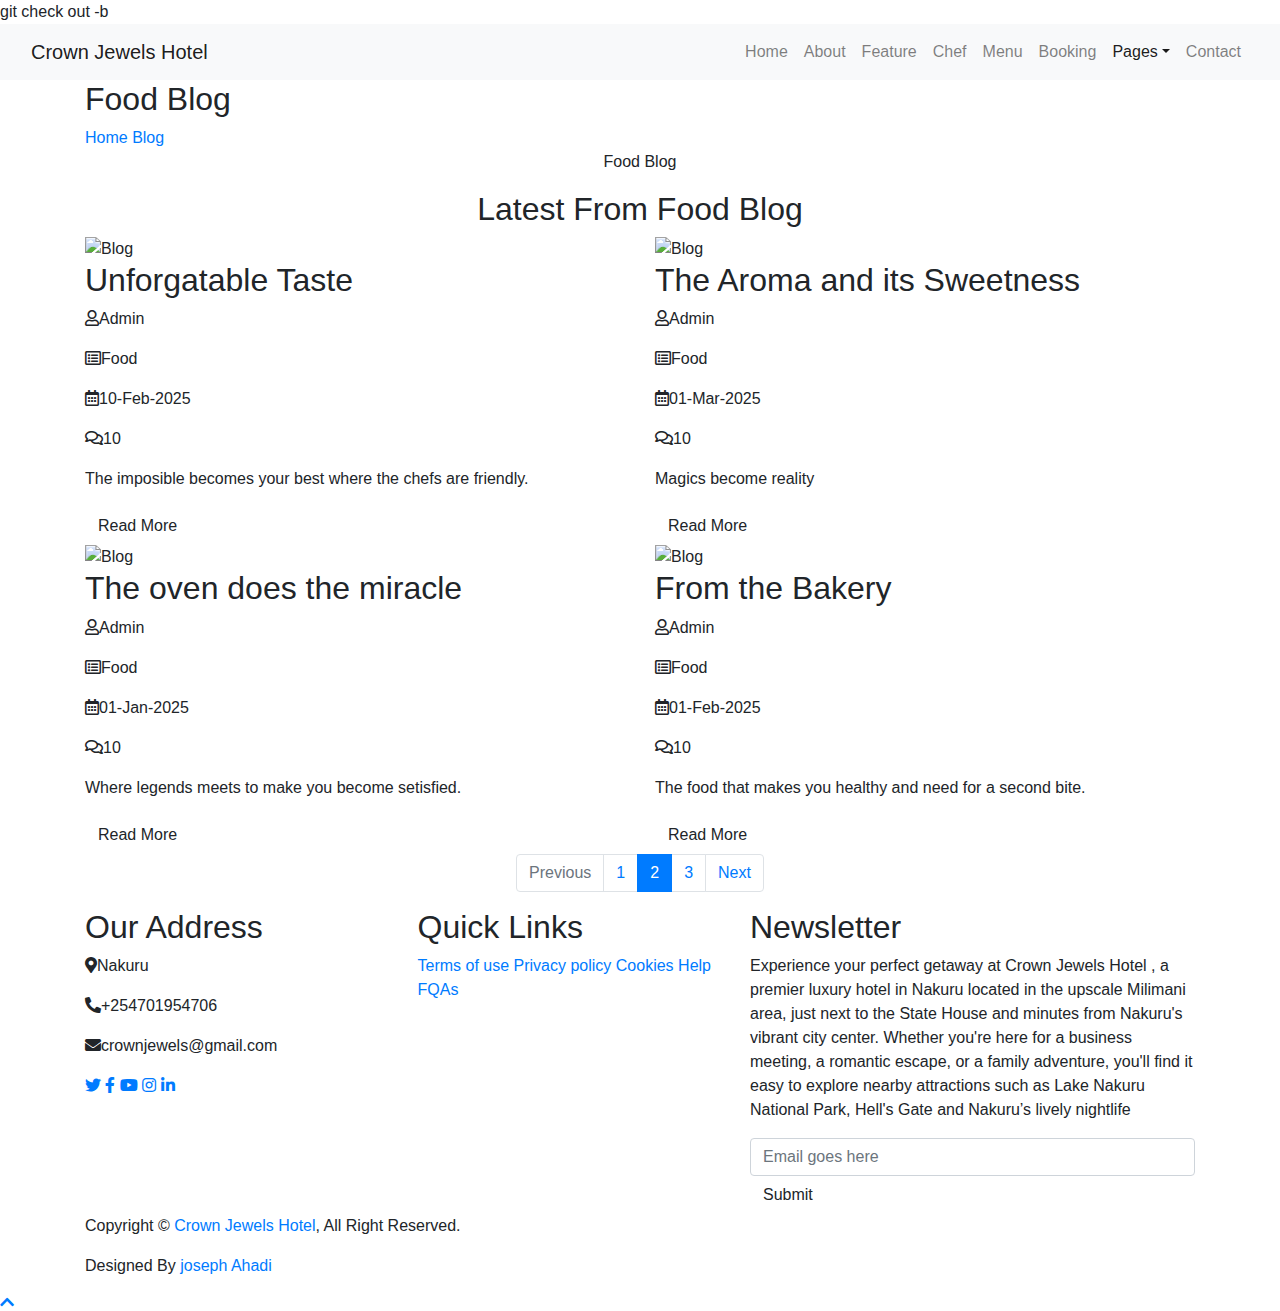
==== blog.html @ e392ddd5 "new" ====
git check out -b<!DOCTYPE html>
<html lang="en">
    <head>
        <meta charset="utf-8">
        <title>Crown Jewels Hotel- Food Website Template</title>
        <meta content="width=device-width, initial-scale=1.0" name="viewport">
        <meta content="Free Website Template" name="keywords">
        <meta content="Free Website Template" name="description">

        <!-- Favicon -->
<!--        <link href="img/favicon.ico" rel="icon">-->
<link rel="shortcut icon" href="img/logo%20crown.jpeg" type="image/x-icon">
        <!-- Google Font -->
        <link href="https://fonts.googleapis.com/css?family=Open+Sans:300,400|Nunito:600,700" rel="stylesheet"> 
        
        <!-- CSS Libraries -->
        <link href="https://stackpath.bootstrapcdn.com/bootstrap/4.4.1/css/bootstrap.min.css" rel="stylesheet">
        <link href="https://cdnjs.cloudflare.com/ajax/libs/font-awesome/5.10.0/css/all.min.css" rel="stylesheet">
        <link href="lib/animate/animate.min.css" rel="stylesheet">
        <link href="lib/owlcarousel/assets/owl.carousel.min.css" rel="stylesheet">
        <link href="lib/flaticon/font/flaticon.css" rel="stylesheet">
        <link href="lib/tempusdominus/css/tempusdominus-bootstrap-4.min.css" rel="stylesheet" />

        <!-- Template Stylesheet -->
        <link href="css/style.css" rel="stylesheet">
    </head>

    <body>
        <!-- Nav Bar Start -->
        <div class="navbar navbar-expand-lg bg-light navbar-light">
            <div class="container-fluid">
                <a href="index.html" class="navbar-brand"<span> Crown Jewels Hotel</span></a>
                <button type="button" class="navbar-toggler" data-toggle="collapse" data-target="#navbarCollapse">
                    <span class="navbar-toggler-icon"></span>
                </button>

                <div class="collapse navbar-collapse justify-content-between" id="navbarCollapse">
                    <div class="navbar-nav ml-auto">
                        <a href="index.html" class="nav-item nav-link">Home</a>
                        <a href="about.html" class="nav-item nav-link">About</a>
                        <a href="feature.html" class="nav-item nav-link">Feature</a>
                        <a href="team.html" class="nav-item nav-link">Chef</a>
                        <a href="menu.html" class="nav-item nav-link">Menu</a>
                        <a href="booking.html" class="nav-item nav-link">Booking</a>
                        <div class="nav-item dropdown">
                            <a href="#" class="nav-link dropdown-toggle active" data-toggle="dropdown">Pages</a>
                            <div class="dropdown-menu">
                                <a href="blog.html" class="dropdown-item">Blog Grid</a>
                                <a href="single.html" class="dropdown-item">Blog Detail</a>
                            </div>
                        </div>
                        <a href="contact.html" class="nav-item nav-link">Contact</a>
                    </div>
                </div>
            </div>
        </div>
        <!-- Nav Bar End -->
        
        
        <!-- Page Header Start -->
        <div class="page-header">
            <div class="container">
                <div class="row">
                    <div class="col-12">
                        <h2>Food Blog</h2>
                    </div>
                    <div class="col-12">
                        <a href="">Home</a>
                        <a href="">Blog</a>
                    </div>
                </div>
            </div>
        </div>
        <!-- Page Header End -->
        
        
        <!-- Blog Start -->
        <div class="blog">
            <div class="container">
                <div class="section-header text-center">
                    <p>Food Blog</p>
                    <h2>Latest From Food Blog</h2>
                </div>
                <div class="row">
                    <div class="col-md-6">
                        <div class="blog-item">
                            <div class="blog-img">
                                <img src="img/1.jpeg" alt="Blog">
                            </div>
                            <div class="blog-content">
                                <h2 class="blog-title">Unforgatable Taste</h2>
                                <div class="blog-meta">
                                    <p><i class="far fa-user"></i>Admin</p>
                                    <p><i class="far fa-list-alt"></i>Food</p>
                                    <p><i class="far fa-calendar-alt"></i>10-Feb-2025</p>
                                    <p><i class="far fa-comments"></i>10</p>
                                </div>
                                <div class="blog-text">
                                    <p>
                                        The imposible becomes your best where the chefs are friendly.
                                    </p>
                                    <a class="btn custom-btn" href="">Read More</a>
                                </div>
                            </div>
                        </div>
                    </div>
                    <div class="col-md-6">
                        <div class="blog-item">
                            <div class="blog-img">
                                <img src="img/2.jpg" alt="Blog">
                            </div>
                            <div class="blog-content">
                                <h2 class="blog-title">The Aroma and its Sweetness</h2>
                                <div class="blog-meta">
                                    <p><i class="far fa-user"></i>Admin</p>
                                    <p><i class="far fa-list-alt"></i>Food</p>
                                    <p><i class="far fa-calendar-alt"></i>01-Mar-2025</p>
                                    <p><i class="far fa-comments"></i>10</p>
                                </div>
                                <div class="blog-text">
                                    <p>
                                        Magics become reality
                                    </p>
                                    <a class="btn custom-btn" href="">Read More</a>
                                </div>
                            </div>
                        </div>
                    </div>
                    <div class="col-md-6">
                        <div class="blog-item">
                            <div class="blog-img">
                                <img src="img/4.jpeg" alt="Blog">
                            </div>
                            <div class="blog-content">
                                <h2 class="blog-title">The oven does the miracle</h2>
                                <div class="blog-meta">
                                    <p><i class="far fa-user"></i>Admin</p>
                                    <p><i class="far fa-list-alt"></i>Food</p>
                                    <p><i class="far fa-calendar-alt"></i>01-Jan-2025</p>
                                    <p><i class="far fa-comments"></i>10</p>
                                </div>
                                <div class="blog-text">
                                    <p>
                            Where legends meets to make you become setisfied.
                                                        </p>
                                    <a class="btn custom-btn" href="">Read More</a>
                                </div>
                            </div>
                        </div>
                    </div>
                    <div class="col-md-6">
                        <div class="blog-item">
                            <div class="blog-img">
                                <img src="img/3.jpeg" alt="Blog">
                            </div>
                            <div class="blog-content">
                                <h2 class="blog-title">From the Bakery</h2>
                                <div class="blog-meta">
                                    <p><i class="far fa-user"></i>Admin</p>
                                    <p><i class="far fa-list-alt"></i>Food</p>
                                    <p><i class="far fa-calendar-alt"></i>01-Feb-2025</p>
                                    <p><i class="far fa-comments"></i>10</p>
                                </div>
                                <div class="blog-text">
                                    <p>
                                        The food that makes you healthy and need for a second bite.
                                    </p>
                                    <a class="btn custom-btn" href="">Read More</a>
                                </div>
                            </div>
                        </div>
                    </div>
                </div>
                <div class="row">
                    <div class="col-12">
                        <ul class="pagination justify-content-center">
                            <li class="page-item disabled"><a class="page-link" href="#">Previous</a></li>
                            <li class="page-item"><a class="page-link" href="#">1</a></li>
                            <li class="page-item active"><a class="page-link" href="#">2</a></li>
                            <li class="page-item"><a class="page-link" href="#">3</a></li>
                            <li class="page-item"><a class="page-link" href="#">Next</a></li>
                        </ul> 
                    </div>
                </div>
            </div>
        </div>
        <!-- Blog End -->


        <!-- Footer Start -->
        <div class="footer">
            <div class="container">
                <div class="row">
                    <div class="col-lg-7">
                        <div class="row">
                            <div class="col-md-6">
                                <div class="footer-contact">
                                    <h2>Our Address</h2>
                                    <p><i class="fa fa-map-marker-alt"></i>Nakuru</p>
                                    <p><i class="fa fa-phone-alt"></i>+254701954706</p>
                                    <p><i class="fa fa-envelope"></i>crownjewels@gmail.com</p>
                                    <div class="footer-social">
                                        <a href=""><i class="fab fa-twitter"></i></a>
                                        <a href=""><i class="fab fa-facebook-f"></i></a>
                                        <a href=""><i class="fab fa-youtube"></i></a>
                                        <a href=""><i class="fab fa-instagram"></i></a>
                                        <a href=""><i class="fab fa-linkedin-in"></i></a>
                                    </div>
                                </div>
                            </div>
                            <div class="col-md-6">
                                <div class="footer-link">
                                    <h2>Quick Links</h2>
                                    <a href="">Terms of use</a>
                                    <a href="">Privacy policy</a>
                                    <a href="">Cookies</a>
                                    <a href="">Help</a>
                                    <a href="">FQAs</a>
                                </div>
                            </div>
                        </div>
                    </div>
                    <div class="col-lg-5">
                        <div class="footer-newsletter">
                            <h2>Newsletter</h2>
                            <p>
                                Experience your perfect getaway at Crown Jewels Hotel , a premier luxury hotel in Nakuru located in the upscale Milimani area, just next to the State House and minutes from Nakuru's vibrant city center. Whether you're here for a business meeting, a romantic escape, or a family adventure, you'll find it easy to explore nearby attractions such as Lake Nakuru National Park, Hell's Gate and Nakuru’s lively nightlife

                            </p>
                            <div class="form">
                                <input class="form-control" placeholder="Email goes here">
                                <button class="btn custom-btn">Submit</button>
                            </div>
                        </div>
                    </div>
                </div>
            </div>
            <div class="copyright">
                <div class="container">
                    <p>Copyright &copy; <a href="#">Crown Jewels Hotel</a>, All Right Reserved.</p>
                    <p>Designed By <a href="https://htmlcodex.com">joseph Ahadi</a></p>
                </div>
            </div>
        </div>
        <!-- Footer End -->

        <a href="#" class="back-to-top"><i class="fa fa-chevron-up"></i></a>

        <!-- JavaScript Libraries -->
        <script src="https://code.jquery.com/jquery-3.4.1.min.js"></script>
        <script src="https://stackpath.bootstrapcdn.com/bootstrap/4.4.1/js/bootstrap.bundle.min.js"></script>
        <script src="lib/easing/easing.min.js"></script>
        <script src="lib/owlcarousel/owl.carousel.min.js"></script>
        <script src="lib/tempusdominus/js/moment.min.js"></script>
        <script src="lib/tempusdominus/js/moment-timezone.min.js"></script>
        <script src="lib/tempusdominus/js/tempusdominus-bootstrap-4.min.js"></script>
        
        <!-- Contact Javascript File -->
        <script src="mail/jqBootstrapValidation.min.js"></script>
        <script src="mail/contact.js"></script>

        <!-- Template Javascript -->
        <script src="js/main.js"></script>
    </body>
</html>
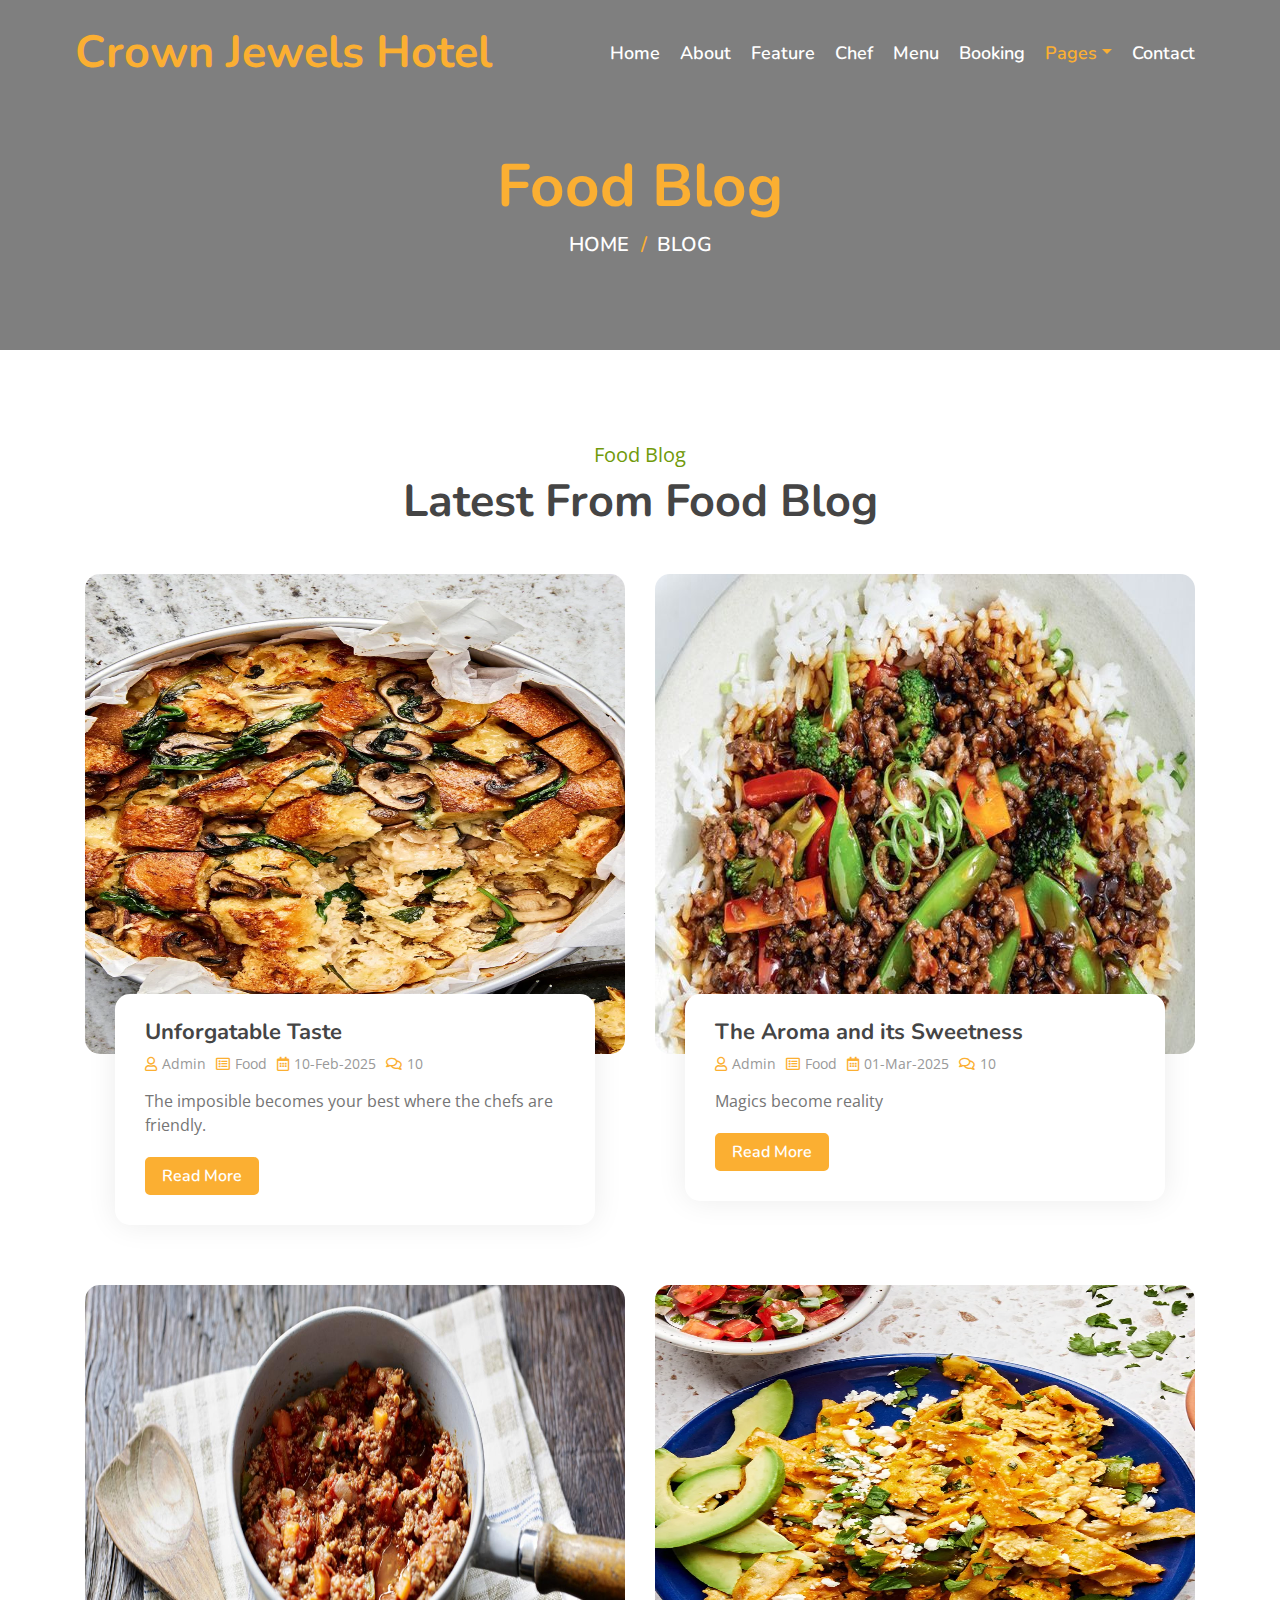
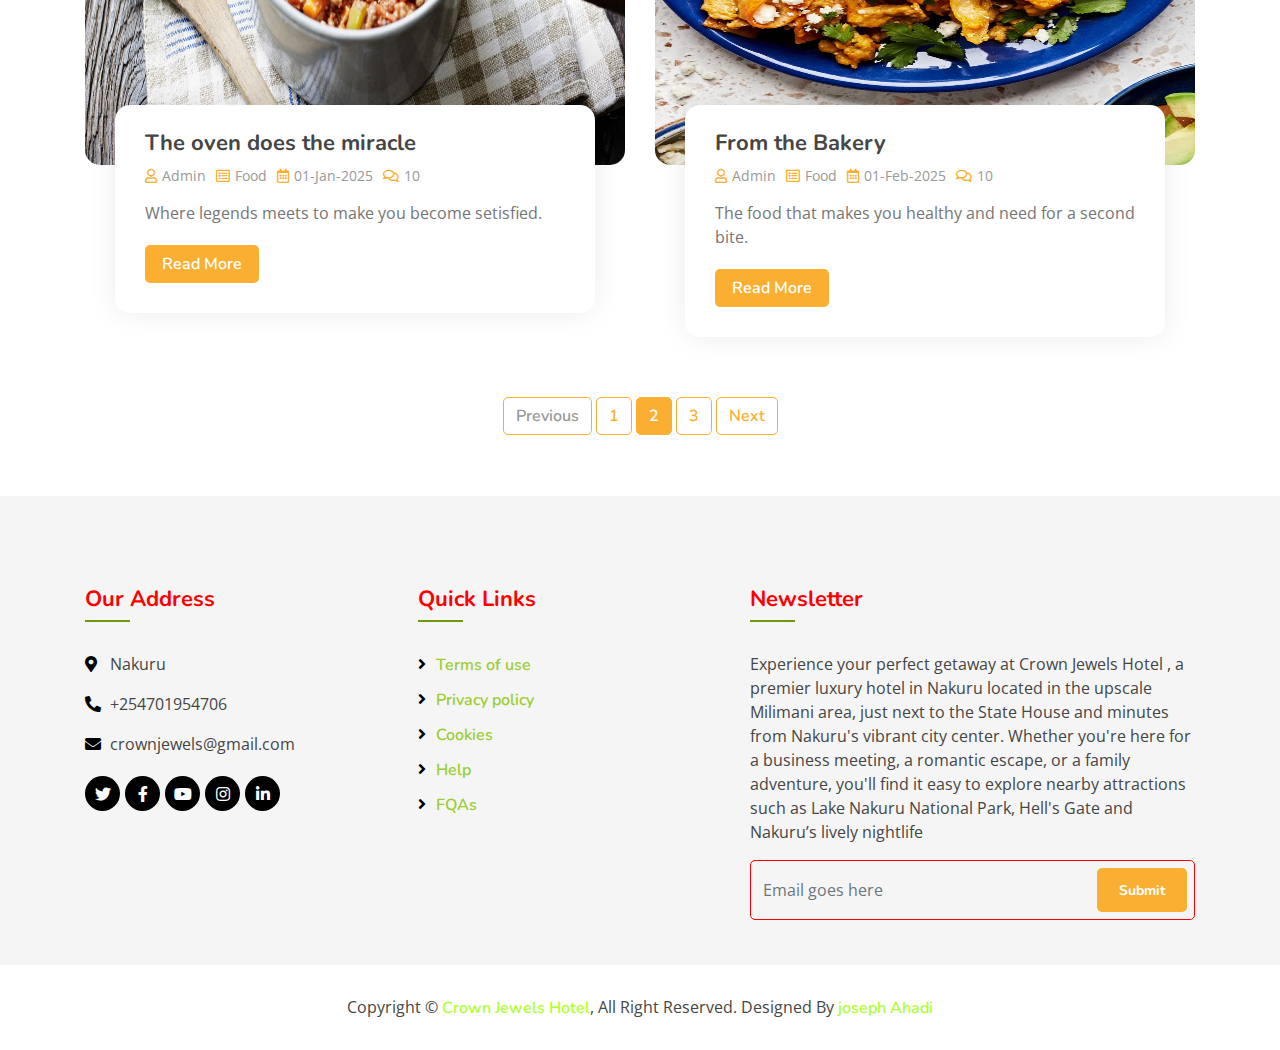
==== commit 4c900d26: "done" ====
--- a/blog.html
+++ b/blog.html
@@ -1,4 +1,4 @@
-git check out -b<!DOCTYPE html>
+<!DOCTYPE html>
 <html lang="en">
     <head>
         <meta charset="utf-8">
@@ -85,7 +85,7 @@
                     <div class="col-md-6">
                         <div class="blog-item">
                             <div class="blog-img">
-                                <img src="img/1.jpeg" alt="Blog">
+                                <img src="img/img_3.png" alt="Blog"width="720" height="480">
                             </div>
                             <div class="blog-content">
                                 <h2 class="blog-title">Unforgatable Taste</h2>
@@ -107,7 +107,7 @@
                     <div class="col-md-6">
                         <div class="blog-item">
                             <div class="blog-img">
-                                <img src="img/2.jpg" alt="Blog">
+                                <img src="img/img_21.png" alt="Blog" width="720"height="480">
                             </div>
                             <div class="blog-content">
                                 <h2 class="blog-title">The Aroma and its Sweetness</h2>
@@ -129,7 +129,7 @@
                     <div class="col-md-6">
                         <div class="blog-item">
                             <div class="blog-img">
-                                <img src="img/4.jpeg" alt="Blog">
+                                <img src="img/img_15.png" alt="Blog" width="720" height="480">
                             </div>
                             <div class="blog-content">
                                 <h2 class="blog-title">The oven does the miracle</h2>
@@ -151,7 +151,7 @@
                     <div class="col-md-6">
                         <div class="blog-item">
                             <div class="blog-img">
-                                <img src="img/3.jpeg" alt="Blog">
+                                <img src="img/img_6.png" alt="Blog"width="720"height="480">
                             </div>
                             <div class="blog-content">
                                 <h2 class="blog-title">From the Bakery</h2>
--- a/css/style.css
+++ b/css/style.css
@@ -0,0 +1,1965 @@
+/*******************************/
+/********* General CSS *********/
+/*******************************/
+body {
+    color: #757575;
+    background: #ffffff;
+    font-family: 'open sans', sans-serif;
+}
+
+h1,
+h2, 
+h3, 
+h4,
+h5, 
+h6 {
+    color: #454545;
+    font-family: 'Nunito', sans-serif;
+}
+
+a {
+    font-family: 'Nunito', sans-serif;
+    font-weight: 600;
+    color: #fbaf32;
+    transition: .3s;
+}
+
+a:hover,
+a:active,
+a:focus {
+    color: #719a0a;
+    outline: none;
+    text-decoration: none;
+}
+
+.btn.custom-btn {
+    padding: 12px 25px;
+    font-family: 'Nunito', sans-serif;
+    font-size: 16px;
+    font-weight: 600;
+    color: #ffffff;
+    background: #fbaf32;
+    border: 2px solid #fbaf32;
+    border-radius: 5px;
+    transition: .5s;
+}
+
+.btn.custom-btn:hover {
+    color: #fbaf32;
+    background: transparent;
+}
+
+.btn.custom-btn:focus,
+.form-control:focus,
+.custom-select:focus {
+    box-shadow: none;
+}
+
+.container-fluid {
+    max-width: 1366px;
+}
+
+.back-to-top {
+    position: fixed;
+    display: none;
+    background: #fbaf32;
+    width: 44px;
+    height: 44px;
+    text-align: center;
+    line-height: 1;
+    font-size: 22px;
+    right: 15px;
+    bottom: 15px;
+    border-radius: 5px;
+    transition: background 0.5s;
+    z-index: 9;
+}
+
+.back-to-top i {
+    color: #ffffff;
+    padding-top: 10px;
+}
+
+.back-to-top:hover {
+    background: #719a0a;
+}
+
+[class^="flaticon-"]:before, [class*=" flaticon-"]:before,
+[class^="flaticon-"]:after, [class*=" flaticon-"]:after {   
+    font-size: inherit;
+    margin-left: 0;
+}
+
+
+/**********************************/
+/*********** Nav Bar CSS **********/
+/**********************************/
+.navbar {
+    position: relative;
+    transition: .5s;
+    z-index: 999;
+}
+
+.navbar.nav-sticky {
+    position: fixed;
+    top: 0;
+    width: 100%;
+    box-shadow: 0 2px 5px rgba(0, 0, 0, .3);
+}
+
+.navbar .navbar-brand {
+    margin: 0;
+    color: #fbaf32;
+    font-size: 45px;
+    line-height: 0px;
+    font-weight: 700;
+    font-family: 'Nunito', sans-serif;
+    transition: .5s;
+    
+}
+
+.navbar .navbar-brand span {
+    color: #719a0a;
+}
+
+.navbar .navbar-brand:hover {
+    color: #fbaf32;
+}
+
+.navbar .navbar-brand:hover span {
+    color: #fbaf32;
+}
+
+.navbar .navbar-brand img {
+    max-width: 100%;
+    max-height: 40px;
+}
+
+.navbar .dropdown-menu {
+    margin-top: 0;
+    border: 0;
+    border-radius: 0;
+    background: #f8f9fa;
+}
+
+@media (min-width: 992px) {
+    .navbar {
+        position: absolute;
+        width: 100%;
+        padding: 30px 60px;
+        background: transparent !important;
+        z-index: 9;
+    }
+    
+    .navbar.nav-sticky {
+        padding: 10px 60px;
+        background: #ffffff !important;
+    }
+    
+    .navbar .navbar-brand {
+        color: #fbaf32;
+    }
+    
+    .navbar.nav-sticky .navbar-brand {
+        color: #fbaf32;
+    }
+
+    .navbar-light .navbar-nav .nav-link,
+    .navbar-light .navbar-nav .nav-link:focus {
+        padding: 10px 10px 8px 10px;
+        font-family: 'Nunito', sans-serif;
+        color: #ffffff;
+        font-size: 18px;
+        font-weight: 600;
+    }
+    
+    .navbar-light.nav-sticky .navbar-nav .nav-link,
+    .navbar-light.nav-sticky .navbar-nav .nav-link:focus {
+        color: #666666;
+    }
+
+    .navbar-light .navbar-nav .nav-link:hover,
+    .navbar-light .navbar-nav .nav-link.active {
+        color: #fbaf32;
+    }
+    
+    .navbar-light.nav-sticky .navbar-nav .nav-link:hover,
+    .navbar-light.nav-sticky .navbar-nav .nav-link.active {
+        color: #fbaf32;
+    }
+}
+
+@media (max-width: 991.98px) {   
+    .navbar {
+        padding: 15px;
+        background: #ffffff !important;
+    }
+    
+    .navbar .navbar-brand {
+        color: #fbaf32;
+    }
+    
+    .navbar .navbar-nav {
+        margin-top: 15px;
+    }
+    
+    .navbar a.nav-link {
+        padding: 5px;
+    }
+    
+    .navbar .dropdown-menu {
+        box-shadow: none;
+    }
+}
+
+
+/*******************************/
+/********** Hero CSS ***********/
+/*******************************/
+.carousel {
+    position: relative;
+    width: 100%;
+    height: 100vh;
+    min-height: 400px;
+    background: #ffffff;
+}
+
+.carousel .container-fluid {
+    padding: 0;
+}
+
+.carousel .carousel-item {
+    position: relative;
+    width: 100%;
+    height: 100vh;
+    display: flex;
+    align-items: center;
+    justify-content: center;
+    flex-direction: column;
+}
+
+.carousel .carousel-img {
+    position: relative;
+    width: 100%;
+    height: 100%;
+    text-align: right;
+    overflow: hidden;
+}
+
+.carousel .carousel-img::after {
+    position: absolute;
+    content: "";
+    top: 0;
+    right: 0;
+    bottom: 0;
+    left: 0;
+    background: rgba(0, 0, 0, 0.6);
+    z-index: 1;
+}
+
+.carousel .carousel-img img {
+    width: 100%;
+    height: 100%;
+    object-fit: cover;
+}
+
+.carousel .carousel-text {
+    position: absolute;
+    max-width: 700px;
+    height: calc(100vh - 35px);
+    display: flex;
+    align-items: center;
+    justify-content: center;
+    flex-direction: column;
+    z-index: 2;
+}
+
+.carousel .carousel-text h1 {
+    text-align: center;
+    color: #ffffff;
+    font-size: 60px;
+    font-weight: 700;
+    margin-bottom: 30px;
+}
+
+.carousel .carousel-text h1 span {
+    color: #fbaf32;
+}
+
+.carousel .carousel-text p {
+    color: #ffffff;
+    text-align: center;
+    font-size: 20px;
+    margin-bottom: 35px;
+}
+
+.carousel .carousel-btn .btn:last-child {
+    margin-left: 10px;
+    background: #719a0a;
+    border-color: #719a0a;
+}
+
+.carousel .carousel-btn .btn:last-child:hover {
+    color: #719a0a;
+    background: transparent;
+}
+
+.carousel .animated {
+    -webkit-animation-duration: 1s;
+    animation-duration: 1s;
+}
+
+@media (max-width: 991.98px) {
+    .carousel,
+    .carousel .carousel-item,
+    .carousel .carousel-text {
+        height: calc(100vh - 105px);
+    }
+    
+    .carousel .carousel-text h1 {
+        font-size: 35px;
+    }
+    
+    .carousel .carousel-text p {
+        font-size: 16px;
+    }
+    
+    .carousel .carousel-text .btn {
+        padding: 12px 30px;
+        font-size: 15px;
+        letter-spacing: 0;
+    }
+}
+
+@media (max-width: 767.98px) {
+    .carousel,
+    .carousel .carousel-item,
+    .carousel .carousel-text {
+        height: calc(100vh - 70px);
+    }
+    
+    .carousel .carousel-text h1 {
+        font-size: 30px;
+    }
+    
+    .carousel .carousel-text .btn {
+        padding: 10px 25px;
+        font-size: 15px;
+        letter-spacing: 0;
+    }
+}
+
+@media (max-width: 575.98px) {
+    .carousel .carousel-text h1 {
+        font-size: 25px;
+    }
+    
+    .carousel .carousel-text .btn {
+        padding: 8px 20px;
+        font-size: 14px;
+        letter-spacing: 0;
+    }
+}
+
+
+/*******************************/
+/******* Page Header CSS *******/
+/*******************************/
+.page-header {
+    position: relative;
+    margin-bottom: 45px;
+    padding: 150px 0 90px 0;
+    text-align: center;
+    background: linear-gradient(rgba(0, 0, 0, .5), rgba(0, 0, 0, .5)), url(../img/page-header.jpg);
+    background-position: center;
+    background-repeat: no-repeat;
+    background-size: cover;
+}
+
+.page-header h2 {
+    position: relative;
+    color: #fbaf32;
+    font-size: 60px;
+    font-weight: 700;
+}
+
+.page-header a {
+    position: relative;
+    padding: 0 12px;
+    font-size: 20px;
+    text-transform: uppercase;
+    color: #ffffff;
+}
+
+.page-header a:hover {
+    color: #ffffff;
+}
+
+.page-header a::after {
+    position: absolute;
+    content: "/";
+    width: 8px;
+    height: 8px;
+    top: -1px;
+    right: -7px;
+    text-align: center;
+    color: #fbaf32;
+}
+
+.page-header a:last-child::after {
+    display: none;
+}
+
+@media (max-width: 767.98px) {
+    .page-header h2 {
+        font-size: 35px;
+    }
+    
+    .page-header a {
+        font-size: 18px;
+    }
+}
+
+
+/*******************************/
+/******* Section Header ********/
+/*******************************/
+.section-header {
+    position: relative;
+    margin-bottom: 45px;
+}
+
+.section-header p {
+    color: #719a0a;
+    margin-bottom: 5px;
+    position: relative;
+    font-size: 20px;
+}
+
+.section-header h2 {
+    margin: 0;
+    position: relative;
+    font-size: 45px;
+    font-weight: 700;
+}
+
+@media (max-width: 991.98px) {
+    .section-header h2 {
+        font-size: 40px;
+        font-weight: 600;
+    }
+}
+
+@media (max-width: 767.98px) {
+    .section-header h2 {
+        font-size: 35px;
+        font-weight: 600;
+    }
+}
+
+@media (max-width: 575.98px) {
+    .section-header h2 {
+        font-size: 30px;
+        font-weight: 600;
+    }
+}
+
+
+/*******************************/
+/********* Booking CSS *********/
+/*******************************/
+.booking {
+    position: relative;
+    width: 100%;
+    margin-bottom: 45px;
+    background: rgba(0, 0, 0, .04);
+}
+
+.booking .booking-content {
+    padding: 45px 0 15px 0;
+}
+
+.booking .booking-content .section-header {
+    margin-bottom: 30px;
+}
+
+.booking .booking-form {
+    padding: 60px 30px;
+    background: #fbaf32;
+}
+
+.booking .booking-form .control-group {
+    margin-bottom: 15px;
+}
+
+.booking .booking-form .input-group-text {
+    position: absolute;
+    padding: 0;
+    border: none;
+    background: none;
+    top: 15px;
+    right: 15px;
+    color: #ffffff;
+    font-size: 14px;
+}
+
+.booking .booking-form .form-control {
+    height: 45px;
+    font-size: 14px;
+    color: #ffffff;
+    padding: 0 15px;
+    border-radius: 5px !important;
+    border: 1px solid #ffffff;
+    background: transparent;
+}
+
+.booking .booking-form select.form-control {
+    padding: 0 10px;
+}
+
+.booking .booking-form .form-control::placeholder {
+    color: #ffffff;
+    opacity: 1;
+}
+
+.booking .booking-form .form-control:-ms-input-placeholder,
+.booking .booking-form .form-control::-ms-input-placeholder {
+    color: #ffffff;
+}
+
+.booking .booking-form .input-group [data-toggle="datetimepicker"] {
+    cursor: default;
+}
+
+.booking .booking-form .btn.custom-btn {
+    width: 100%;
+    color: #fbaf32;
+    background: #ffffff;
+    border: 1px solid #ffffff;
+}
+
+.booking .booking-form .btn.custom-btn:hover {
+    color: #ffffff;
+    background: transparent;
+}
+
+
+/*******************************/
+/********** Menu CSS ***********/
+/*******************************/
+.food {
+    position: relative;
+    width: 100%;
+    padding: 90px 0 60px 0;
+    margin: 45px 0;
+    background: rgba(0, 0, 0, .04);
+}
+
+.food .food-item {
+    position: relative;
+    width: 100%;
+    margin-bottom: 30px;
+    padding: 50px 30px 30px;
+    text-align: center;
+    background: #ffffff;
+    border-radius: 15px;
+    box-shadow: 0 0 30px rgba(0, 0, 0, .08);
+    transition: .3s;
+}
+
+.food .food-item:hover {
+    box-shadow: none;
+}
+
+.food .food-item i {
+    position: relative;
+    display: inline-block;
+    color: #fbaf32;
+    font-size: 60px;
+    line-height: 60px;
+    margin-bottom: 20px;
+    transition: .3s;
+}
+
+.food .food-item:hover i {
+    color: #719a0a;
+}
+
+.food .food-item i::after {
+    position: absolute;
+    content: "";
+    width: calc(100% + 20px);
+    height: calc(100% + 20px);
+    top: -20px;
+    left: -15px;
+    border: 3px dotted #fbaf32;
+    border-right: transparent;
+    border-bottom: transparent;
+    border-radius: 100px;
+    transition: .3s;
+}
+
+.food .food-item:hover i::after {
+    border: 3px dotted #719a0a;
+    border-right: transparent;
+    border-bottom: transparent;
+}
+
+.food .food-item h2 {
+    font-size: 30px;
+    font-weight: 700;
+}
+
+.food .food-item a {
+    position: relative;
+    font-size: 16px;
+}
+
+.food .food-item a::after {
+    position: absolute;
+    content: "";
+    width: 50px;
+    height: 1px;
+    bottom: 0;
+    left: calc(50% - 25px);
+    background: #fbaf32;
+    transition: .3s;
+}
+
+.food .food-item a:hover::after {
+    width: 100%;
+    left: 0;
+    background: #719a0a;
+}
+
+
+
+/*******************************/
+/********** About CSS **********/
+/*******************************/
+.about {
+    position: relative;
+    width: 100%;
+    padding: 45px 0;
+}
+
+.about .section-header {
+    margin-bottom: 30px;
+    margin-left: 0;
+}
+
+.about .about-img {
+    position: relative;
+}
+
+.about .about-img img {
+    position: relative;
+    width: 100%;
+    border-radius: 15px;
+}
+
+.about .btn-play {
+    position: absolute;
+    z-index: 1;
+    top: 50%;
+    left: 50%;
+    transform: translateX(-50%) translateY(-50%);
+    box-sizing: content-box;
+    display: block;
+    width: 32px;
+    height: 44px;
+    border-radius: 50%;
+    border: none;
+    outline: none;
+    padding: 18px 20px 18px 28px;
+}
+
+.about .btn-play:before {
+    content: "";
+    position: absolute;
+    z-index: 0;
+    left: 50%;
+    top: 50%;
+    transform: translateX(-50%) translateY(-50%);
+    display: block;
+    width: 100px;
+    height: 100px;
+    background: #fbaf32;
+    border-radius: 50%;
+    animation: pulse-border 1500ms ease-out infinite;
+}
+
+.about .btn-play:after {
+    content: "";
+    position: absolute;
+    z-index: 1;
+    left: 50%;
+    top: 50%;
+    transform: translateX(-50%) translateY(-50%);
+    display: block;
+    width: 100px;
+    height: 100px;
+    background: #fbaf32;
+    border-radius: 50%;
+    transition: all 200ms;
+}
+
+.about .btn-play img {
+    position: relative;
+    z-index: 3;
+    max-width: 100%;
+    width: auto;
+    height: auto;
+}
+
+.about .btn-play span {
+    display: block;
+    position: relative;
+    z-index: 3;
+    width: 0;
+    height: 0;
+    border-left: 32px solid #ffffff;
+    border-top: 22px solid transparent;
+    border-bottom: 22px solid transparent;
+}
+
+@keyframes pulse-border {
+  0% {
+    transform: translateX(-50%) translateY(-50%) translateZ(0) scale(1);
+    opacity: 1;
+  }
+  100% {
+    transform: translateX(-50%) translateY(-50%) translateZ(0) scale(1.5);
+    opacity: 0;
+  }
+}
+
+#videoModal {
+    padding-left: 17px;
+}
+
+#videoModal .modal-dialog {
+    position: relative;
+    max-width: 800px;
+    margin: 60px auto 0 auto;
+}
+
+#videoModal .modal-body {
+    position: relative;
+    padding: 0px;
+}
+
+#videoModal .close {
+    position: absolute;
+    width: 30px;
+    height: 30px;
+    right: 0px;
+    top: -30px;
+    z-index: 999;
+    font-size: 30px;
+    font-weight: normal;
+    color: #ffffff;
+    background: #000000;
+    opacity: 1;
+}
+
+.about .about-content {
+    position: relative;
+}
+
+.about .about-text p {
+    font-size: 16px;
+}
+
+.about .about-text a.btn {
+    position: relative;
+    margin-top: 15px;
+}
+
+@media (max-width: 991.98px) {
+    .about .about-img {
+        margin-bottom: 30px;
+    }
+}
+
+
+/*******************************/
+/********* Feature CSS *********/
+/*******************************/
+.feature {
+    position: relative;
+    width: 100%;
+    padding: 45px 0 0 0;
+}
+
+.feature .section-header {
+    margin-bottom: 30px;
+}
+
+.feature .feature-text {
+    position: relative;
+    width: 100%;
+}
+
+.feature .feature-img {
+    border-radius: 15px;
+    margin-bottom: 25px;
+    overflow: hidden;
+}
+
+.feature .feature-img .col-6,
+.feature .feature-img .col-12 {
+    padding: 0;
+    overflow: hidden;
+}
+
+.feature .feature-img img {
+    width: 100%;
+    transition: .3s;
+}
+
+.feature .feature-img img:hover {
+    transform: scale(1.1);
+}
+
+.feature .feature-text .btn {
+    width: 100%;
+    margin-top: 15px;
+    margin-bottom: 45px;
+}
+
+.feature .feature-item {
+    width: 100%;
+    margin-bottom: 45px;
+}
+
+.feature .feature-item i {
+    position: relative;
+    display: block;
+    color: #719a0a;
+    font-size: 60px;
+    line-height: 60px;
+    margin-bottom: 15px;
+    background-image: linear-gradient(#719a0a, #fbaf32);
+    -webkit-background-clip: text;
+    -webkit-text-fill-color: transparent;
+}
+
+.feature .feature-item i::after {
+    position: absolute;
+    content: "";
+    width: 40px;
+    height: 40px;
+    top: -10px;
+    left: 20px;
+    background: #fbaf32;
+    border-radius: 30px;
+    z-index: -1;
+}
+
+.feature .feature-item h3 {
+    font-size: 22px;
+    font-weight: 700;
+}
+
+
+/*******************************/
+/*********** Menu CSS **********/
+/*******************************/
+.menu {
+    position: relative;
+    padding: 45px 0 15px 0;
+}
+
+.menu .menu-tab {
+    position: relative;
+}
+
+.menu .menu-tab img {
+    max-width: 100%;
+    border-radius: 15px;
+}
+
+.menu .menu-tab .nav.nav-pills .nav-link {
+    color: #ffffff;
+    background: #fbaf32;
+    border-radius: 5px;
+    margin: 0 5px;
+}
+
+.menu .menu-tab .nav.nav-pills .nav-link:hover,
+.menu .menu-tab .nav.nav-pills .nav-link.active {
+    color: #ffffff;
+    background: #719a0a;
+}
+
+.menu .menu-tab .tab-content {
+    padding: 30px 0 0 0;
+    background: transparent;
+}
+
+.menu .menu-tab .tab-content .container {
+    padding: 0;
+}
+
+.menu .menu-item {
+    position: relative;
+    margin-bottom: 30px;
+    display: flex;
+    align-items: center;
+}
+
+.menu .menu-img {
+    width: 80px;
+    margin-right: 20px;
+}
+
+.menu .menu-img img {
+    width: 100%;
+    border-radius: 100px;
+}
+
+.menu .menu-text {
+    width: calc(100% - 100px);
+}
+
+.menu .menu-text h3 {
+    position: relative;
+    display: block;
+    font-size: 22px;
+    font-weight: 700;
+}
+
+.menu .menu-text h3::after {
+    position: absolute;
+    content: "";
+    width: 100%;
+    height: 0;
+    top: 13px;
+    left: 0;
+    border-top: 2px dotted #cccccc;
+    z-index: -1;
+}
+
+.menu .menu-text h3 span {
+    display: inline-block;
+    float: left;
+    padding-right: 5px;
+    background: #ffffff;
+}
+
+.menu .menu-text h3 strong {
+    display: inline-block;
+    float: right;
+    padding-left: 5px;
+    color: #fbaf32;
+    background: #ffffff;
+}
+
+.menu .menu-text p {
+    position: relative;
+    margin: 5px 0 0 0;
+    float: left;
+    display: block;
+}
+
+@media(max-width: 575.98px) {
+    .menu .menu-text p,
+    .menu .menu-text h3,
+    .menu .menu-text h3 span,
+    .menu .menu-text h3 strong {
+        display: block;
+        float: none;
+        padding: 0;
+        margin: 0;
+    }
+    
+    .menu .menu-text h3 {
+        font-size: 18px;
+        margin-bottom: 0;
+    }
+    
+    .menu .menu-text h3 span {
+        margin-bottom: 3px;
+    }
+    
+    .menu .menu-text h3::after {
+        display: none;
+    }
+}
+
+
+/*******************************/
+/*********** Team CSS **********/
+/*******************************/
+.team {
+    position: relative;
+    width: 100%;
+    padding: 45px 0 15px 0;
+}
+
+.team .team-item {
+    position: relative;
+    margin-bottom: 30px;
+    background: #ffffff;
+}
+
+.team .team-img {
+    position: relative;
+    border-radius: 15px 15px 0 0;
+    overflow: hidden;
+}
+
+.team .team-img img {
+    position: relative;
+    width: 100%;
+    margin-top: 15px;
+    transform: scale(1.1);
+    transition: .3s;
+}
+
+.team .team-item:hover img {
+    margin-top: 0;
+    margin-bottom: 15px;
+}
+
+.team .team-social {
+    position: absolute;
+    width: 100%;
+    height: 100%;
+    top: 0;
+    left: 0;
+    display: block;
+    align-items: baseline;
+    justify-content: center;
+    transition: .5s;
+}
+
+.team .team-social a {
+    position: relative;
+    margin: 0 3px;
+    margin-top: 100px;
+    width: 40px;
+    height: 40px;
+    display: flex;
+    align-items: center;
+    justify-content: center;
+    border-radius: 40px;
+    font-size: 16px;
+    color: #ffffff;
+    background: black;
+    opacity: 0;
+}
+
+.team .team-social a:hover {
+    color: #ffffff;
+    background: red;
+}
+
+.team .team-item:hover .team-social {
+    background: rgba(256, 256, 256, .5);
+}
+
+.team .team-item:hover .team-social a:first-child {
+    opacity: 1;
+    margin-top: 0;
+    transition: .3s 0s;
+}
+
+.team .team-item:hover .team-social a:nth-child(2) {
+    opacity: 1;
+    margin-top: 0;
+    transition: .3s .1s;
+}
+
+.team .team-item:hover .team-social a:nth-child(3) {
+    opacity: 1;
+    margin-top: 0;
+    transition: .3s .2s;
+}
+
+.team .team-item:hover .team-social a:nth-child(4) {
+    opacity: 1;
+    margin-top: 0;
+    transition: .3s .3s;
+}
+
+.team .team-text {
+    position: relative;
+    padding: 25px 15px;
+    text-align: center;
+    background: black;
+    border: 1px solid rgba(0, 0, 0, .07);
+    border-top: none;
+    border-radius: 0 0 15px 15px;
+}
+
+.team .team-text h2 {
+    font-size: 22px;
+    font-weight: 700;
+}
+
+.team .team-text p {
+    margin: 0;
+    font-size: 16px;
+}
+
+
+/*******************************/
+/******* Testimonial CSS *******/
+/*******************************/
+.testimonial {
+    position: relative;
+    width: 100%;
+    padding: 90px 0;
+    margin: 45px 0;
+    background: rgba(0, 0, 0, .04);
+}
+
+.testimonial .testimonials-carousel {
+    position: relative;
+    width: calc(100% + 30px);
+    margin: 0 -15px;
+}
+
+.testimonial .testimonial-item {
+    position: relative;
+    margin: 15px;
+    padding: 30px;
+    display: flex;
+    align-items: center;
+    justify-content: center;
+    flex-direction: column;
+    background: #ffffff;
+    border-radius: 15px;
+    box-shadow: 0 0 15px rgba(0, 0, 0, .08);
+    transition: .3s;
+    overflow: hidden;
+}
+
+.testimonial .testimonial-item:hover {
+    box-shadow: none;
+}
+
+.testimonial .testimonial-img {
+    position: relative;
+    width: 100px;
+    border-radius: 100px;
+    margin-bottom: 20px;
+    overflow: hidden;
+}
+
+.testimonial .testimonial-img img {
+    width: 100%;
+    border-radius: 100px;
+}
+
+.testimonial .testimonial-item p {
+    text-align: center;
+    margin-bottom: 10px;
+}
+
+.testimonial .testimonial-item h2 {
+    position: relative;
+    font-size: 18px;
+    font-weight: 700;
+    margin-bottom: 2px;
+}
+
+.testimonial .testimonial-item h3 {
+    color: #999999;
+    font-size: 16px;
+    font-weight: 600;
+    margin: 0;
+}
+
+.testimonial .owl-dots {
+    margin-top: 10px;
+    text-align: center;
+}
+
+.testimonial .owl-dot {
+    display: inline-block;
+    margin: 0 5px;
+    width: 12px;
+    height: 12px;
+    border-radius: 50%;
+    background: #fbaf32;
+}
+
+.testimonial .owl-dot.active {
+    background: #719a0a;
+}
+
+
+/*******************************/
+/*********** Blog CSS **********/
+/*******************************/
+.blog {
+    position: relative;
+    width: 100%;
+    padding: 45px 0 0 0;
+}
+
+.blog .blog-item {
+    position: relative;
+}
+
+.blog .blog-img {
+    position: relative;
+    width: 100%;
+    border-radius: 15px;
+    overflow: hidden;
+    z-index: 1;
+}
+
+.blog .blog-img img {
+    width: 100%;
+}
+
+.blog .blog-content {
+    position: relative;
+    width: calc(100% - 60px);
+    top: -60px;
+    left: 30px;
+    padding: 25px 30px 30px 30px;
+    background: #ffffff;
+    box-shadow: 0 0 30px rgba(0, 0, 0, .08);
+    border-radius: 15px;
+    z-index: 2;
+}
+
+.blog .blog-content h2.blog-title {
+    font-size: 22px;
+    font-weight: 700;
+}
+
+.blog .blog-meta {
+    position: relative;
+    display: flex;
+    flex-wrap: wrap;
+    margin-bottom: 15px;
+}
+
+.blog .blog-meta p {
+    margin: 0 10px 0 0;
+    font-size: 14px;
+    color: #999999;
+}
+
+.blog .blog-meta i {
+    color: #fbaf32;
+    margin-right: 5px;
+}
+
+.blog .blog-meta p:last-child {
+    margin: 0;
+}
+
+.blog .blog-text {
+    position: relative;
+}
+
+.blog .blog-text p {
+    margin-bottom: 10px;
+}
+
+.blog .blog-item a.btn {
+    margin-top: 10px;
+    padding: 5px 15px;
+}
+
+.blog .pagination .page-link {
+    color: #fbaf32;
+    border-radius: 5px;
+    border-color: #fbaf32;
+    margin: 0 2px;
+}
+
+.blog .pagination .page-link:hover,
+.blog .pagination .page-item.active .page-link {
+    color: #ffffff;
+    background: #fbaf32;
+}
+
+.blog .pagination .disabled .page-link {
+    color: #999999;
+}
+
+@media(max-width: 575.98px){
+    .blog .blog-meta p {
+        flex: 50%;
+        font-size: 13px;
+        margin: 0 0 5px 0;
+    }
+}
+
+
+/*******************************/
+/******* Single Post CSS *******/
+/*******************************/
+.single {
+    position: relative;
+    padding: 45px 0;
+}
+
+.single .single-content {
+    position: relative;
+    margin-bottom: 30px;
+    overflow: hidden;
+}
+
+.single .single-content img {
+    margin-bottom: 20px;
+    width: 100%;
+}
+
+.single .single-tags {
+    margin: -5px -5px 41px -5px;
+    font-size: 0;
+}
+
+.single .single-tags a {
+    margin: 5px;
+    display: inline-block;
+    padding: 7px 15px;
+    font-size: 14px;
+    font-weight: 400;
+    color: #fbaf32;
+    border: 1px solid #dddddd;
+    border-radius: 5px;
+}
+
+.single .single-tags a:hover {
+    color: #ffffff;
+    background: #fbaf32;
+    border-color: #fbaf32;
+}
+
+.single .single-bio {
+    margin-bottom: 45px;
+    padding: 30px;
+    background: rgba(0, 0, 0, .04);
+    display: flex;
+}
+
+.single .single-bio-img {
+    width: 100%;
+    max-width: 100px;
+}
+
+.single .single-bio-img img {
+    width: 100%;
+    border-radius: 100px;
+}
+
+.single .single-bio-text {
+    padding-left: 30px;
+}
+
+.single .single-bio-text h3 {
+    font-size: 20px;
+    font-weight: 700;
+}
+
+.single .single-bio-text p {
+    margin: 0;
+}
+
+.single .single-related {
+    margin-bottom: 45px;
+}
+
+.single .single-related h2 {
+    font-size: 30px;
+    font-weight: 700;
+    margin-bottom: 25px;
+}
+
+.single .related-slider {
+    position: relative;
+    margin: 0 -15px;
+    width: calc(100% + 30px);
+}
+
+.single .related-slider .post-item {
+    margin: 0 15px;
+}
+
+.single .post-item {
+    display: flex;
+    align-items: center;
+    margin-bottom: 15px;
+}
+
+.single .post-item .post-img {
+    width: 100%;
+    max-width: 80px;
+}
+
+.single .post-item .post-img img {
+    width: 100%;
+    border-radius: 5px;
+}
+
+.single .post-item .post-text {
+    padding-left: 15px;
+}
+
+.single .post-item .post-text a {
+    color: #757575;
+    font-size: 17px;
+}
+
+.single .post-item .post-text a:hover {
+    color: #fbaf32;
+}
+
+.single .post-item .post-meta {
+    display: flex;
+    margin-top: 8px;
+}
+
+.single .post-item .post-meta p {
+    display: inline-block;
+    margin: 0;
+    padding: 0 3px;
+    font-size: 14px;
+    font-weight: 300;
+    font-style: italic;
+}
+
+.single .post-item .post-meta p a {
+    margin-left: 5px;
+    color: #999999;
+    font-size: 14px;
+    font-weight: 300;
+    font-style: normal;
+}
+
+.single .related-slider .owl-nav {
+    position: absolute;
+    width: 90px;
+    top: -55px;
+    right: 15px;
+    display: flex;
+}
+
+.single .related-slider .owl-nav .owl-prev,
+.single .related-slider .owl-nav .owl-next {
+    margin-left: 15px;
+    width: 30px;
+    height: 30px;
+    display: flex;
+    align-items: center;
+    justify-content: center;
+    color: #ffffff;
+    background: #fbaf32;
+    font-size: 16px;
+    transition: .3s;
+}
+
+.single .related-slider .owl-nav .owl-prev:hover,
+.single .related-slider .owl-nav .owl-next:hover {
+    color: #ffffff;
+    background: #719a0a;
+}
+
+.single .single-comment {
+    position: relative;
+    margin-bottom: 45px;
+}
+
+.single .single-comment h2 {
+    font-size: 30px;
+    font-weight: 700;
+    margin-bottom: 25px;
+}
+
+.single .comment-list {
+    list-style: none;
+    padding: 0;
+}
+
+.single .comment-child {
+    list-style: none;
+}
+
+.single .comment-body {
+    display: flex;
+    margin-bottom: 30px;
+}
+
+.single .comment-img {
+    width: 60px;
+}
+
+.single .comment-img img {
+    width: 100%;
+    border-radius: 100px;
+}
+
+.single .comment-text {
+    padding-left: 15px;
+    width: calc(100% - 60px);
+}
+
+.single .comment-text h3 {
+    font-size: 18px;
+    font-weight: 600;
+    margin-bottom: 3px;
+}
+
+.single .comment-text span {
+    display: block;
+    font-size: 14px;
+    font-weight: 300;
+    margin-bottom: 5px;
+}
+
+.single .comment-text .btn {
+    padding: 3px 10px;
+    font-size: 14px;
+    color: #454545;
+    background: #dddddd;
+    border-radius: 5px;
+}
+
+.single .comment-text .btn:hover {
+    background: #fbaf32;
+}
+
+.single .comment-form {
+    position: relative;
+}
+
+.single .comment-form h2 {
+    font-size: 30px;
+    font-weight: 700;
+    margin-bottom: 25px;
+}
+
+.single .comment-form form {
+    padding: 30px;
+    background: #f3f6ff;
+}
+
+.single .comment-form form .form-group:last-child {
+    margin: 0;
+}
+
+.single .comment-form input,
+.single .comment-form textarea {
+    border-radius: 5px;
+}
+
+
+/**********************************/
+/*********** Sidebar CSS **********/
+/**********************************/
+.sidebar {
+    position: relative;
+    width: 100%;
+}
+
+@media(max-width: 991.98px) {
+    .sidebar {
+        margin-top: 45px;
+    }
+}
+
+.sidebar .sidebar-widget {
+    position: relative;
+    margin-bottom: 45px;
+}
+
+.sidebar .sidebar-widget .widget-title {
+    position: relative;
+    margin-bottom: 30px;
+    padding-bottom: 5px;
+    font-size: 25px;
+    font-weight: 700;
+}
+
+.sidebar .sidebar-widget .widget-title::after {
+    position: absolute;
+    content: "";
+    width: 60px;
+    height: 2px;
+    bottom: 0;
+    left: 0;
+    background: #fbaf32;
+}
+
+.sidebar .sidebar-widget .search-widget {
+    position: relative;
+}
+
+.sidebar .search-widget input {
+    height: 50px;
+    border: 1px solid #dddddd;
+    border-radius: 5px;
+}
+
+.sidebar .search-widget input:focus {
+    box-shadow: none;
+}
+
+.sidebar .search-widget .btn {
+    position: absolute;
+    top: 6px;
+    right: 15px;
+    height: 40px;
+    padding: 0;
+    font-size: 25px;
+    color: #fbaf32;
+    background: none;
+    border-radius: 0;
+    border: none;
+    transition: .3s;
+}
+
+.sidebar .search-widget .btn:hover {
+    color: #719a0a;
+}
+
+.sidebar .sidebar-widget .recent-post {
+    position: relative;
+}
+
+.sidebar .sidebar-widget .tab-post {
+    position: relative;
+}
+
+.sidebar .tab-post .nav.nav-pills .nav-link {
+    color: #ffffff;
+    background: #fbaf32;
+    border-radius: 0;
+}
+
+.sidebar .tab-post .nav.nav-pills .nav-link:hover,
+.sidebar .tab-post .nav.nav-pills .nav-link.active {
+    color: #ffffff;
+    background: #719a0a;
+}
+
+.sidebar .tab-post .tab-content {
+    padding: 15px 0 0 0;
+    background: transparent;
+}
+
+.sidebar .tab-post .tab-content .container {
+    padding: 0;
+}
+
+.sidebar .sidebar-widget .category-widget {
+    position: relative;
+}
+
+.sidebar .category-widget ul {
+    margin: 0;
+    padding: 0;
+    list-style: none;
+}
+
+.sidebar .category-widget ul li {
+    margin: 0 0 12px 22px; 
+}
+
+.sidebar .category-widget ul li:last-child {
+    margin-bottom: 0; 
+}
+
+.sidebar .category-widget ul li a {
+    display: inline-block;
+    line-height: 23px;
+}
+
+.sidebar .category-widget ul li::before {
+    position: absolute;
+    content: '\f105';
+    font-family: 'Font Awesome 5 Free';
+    font-weight: 900;
+    color: #fbaf32;
+    left: 1px;
+}
+
+.sidebar .category-widget ul li span {
+    display: inline-block;
+    float: right;
+}
+
+.sidebar .sidebar-widget .tag-widget {
+    position: relative;
+    margin: -5px -5px;
+}
+
+.single .tag-widget a {
+    margin: 5px;
+    display: inline-block;
+    padding: 7px 15px;
+    font-size: 14px;
+    font-weight: 400;
+    color: #fbaf32;
+    border: 1px solid #dddddd;
+    border-radius: 5px;
+}
+
+.single .tag-widget a:hover {
+    color: #ffffff;
+    background: #fbaf32;
+    border-color: #fbaf32;
+}
+
+.sidebar .image-widget {
+    display: block;
+    width: 100%;
+    overflow: hidden;
+}
+
+.sidebar .image-widget img {
+    max-width: 100%;
+    transition: .3s;
+}
+
+.sidebar .image-widget img:hover {
+    transform: scale(1.1);
+}
+
+
+/*******************************/
+/********* Contact CSS *********/
+/*******************************/
+.contact {
+    position: relative;
+    width: 100%;
+    padding: 45px 0 15px 0;
+}
+
+.contact .contact-information {
+    min-height: 150px;
+    margin: 0 0 30px 0;
+    padding: 30px 15px 0 15px;
+    background: rgba(0, 0, 0, .04);
+}
+
+.contact .contact-info {
+    position: relative;
+    display: flex;
+    align-items: center;
+    margin-bottom: 30px;
+}
+
+.contact .contact-icon {
+    position: relative;
+    width: 50px;
+    height: 50px;
+    display: flex;
+    align-items: center;
+    justify-content: center;
+    background: #fbaf32;
+    border-radius: 50px;
+}
+
+.contact .contact-icon i {
+    font-size: 18px;
+    color: #ffffff;
+}
+
+.contact .contact-text {
+    position: relative;
+    width: calc(100% - 50px);
+    display: flex;
+    flex-direction: column;
+    padding-left: 15px;
+}
+
+.contact .contact-text h3 {
+    font-size: 18px;
+    font-weight: 700;
+    color: #719a0a;
+}
+
+.contact .contact-text p {
+    margin: 0;
+    font-size: 16px;
+    color: #454545;
+}
+
+.contact .contact-social a {
+    margin-right: 10px;
+    font-size: 18px;
+    color: #fbaf32;
+}
+
+.contact .contact-social a:hover {
+    color: #719a0a;
+}
+
+.contact .contact-form iframe {
+    width: 100%;
+    height: 380px;
+    border-radius: 15px;
+    margin-bottom: 25px;
+}
+
+.contact .contact-form input {
+    padding: 15px;
+    background: none;
+    border-radius: 5px;
+    border: 1px solid rgba(0, 0, 0, .1);
+}
+
+.contact .contact-form textarea {
+    height: 150px;
+    padding: 8px 15px;
+    background: none;
+    border-radius: 5px;
+    border: 1px solid rgba(0, 0, 0, .1);
+}
+
+.contact .help-block ul {
+    margin: 0;
+    padding: 0;
+    list-style-type: none;
+}
+
+
+/*******************************/
+/********* Footer CSS **********/
+/*******************************/
+.footer {
+    position: relative;
+    margin-top: 45px;
+    padding-top: 90px;
+    background: rgba(0, 0, 0, .04);
+}
+
+.footer .footer-contact,
+.footer .footer-link,
+.footer .footer-newsletter {
+    position: relative;
+    margin-bottom: 45px;
+    color: #454545;
+}
+
+.footer .footer-contact h2,
+.footer .footer-link h2,
+.footer .footer-newsletter h2 {
+    position: relative;
+    margin-bottom: 30px;
+    padding-bottom: 10px;
+    font-size: 22px;
+    font-weight: 700;
+    color: red;
+}
+
+.footer .footer-contact h2::after,
+.footer .footer-link h2::after,
+.footer .footer-newsletter h2::after {
+    position: absolute;
+    content: "";
+    width: 45px;
+    height: 2px;
+    bottom: 0;
+    left: 0;
+    background: #719a0a;
+}
+
+.footer .footer-link a {
+    display: block;
+    margin-bottom: 10px;
+    color: yellowgreen;
+    transition: .3s;
+}
+
+.footer .footer-link a::before {
+    position: relative;
+    content: "\f105";
+    font-family: "Font Awesome 5 Free";
+    font-weight: 900;
+    margin-right: 10px;
+    color: black;
+}
+
+.footer .footer-link a:hover {
+    color: black;
+    letter-spacing: 1px;
+}
+
+.footer .footer-contact p i {
+    width: 25px;
+    color: black;
+}
+
+.footer .footer-social {
+    position: relative;
+    margin-top: 20px;
+    display: flex;
+}
+
+.footer .footer-social a {
+    display: inline-block;
+    margin-right: 5px;
+    width: 35px;
+    height: 35px;
+    display: flex;
+    align-items: center;
+    justify-content: center;
+    background: black;
+    border-radius: 35px;
+    font-size: 16px;
+    color: #ffffff;
+}
+
+.footer .footer-social a:hover {
+    background: red;
+}
+
+.footer .footer-social a:last-child {
+    margin: 0;
+}
+
+.footer .footer-newsletter .form {
+    position: relative;
+    width: 100%;
+}
+
+.footer .footer-newsletter input {
+    height: 60px;
+    background: transparent;
+    border: 1px solid red;
+    border-radius: 5px;
+}
+
+.footer .footer-newsletter .btn {
+    position: absolute;
+    top: 8px;
+    right: 8px;
+    height: 44px;
+    padding: 8px 20px;
+    font-size: 14px;
+    font-weight: 700;
+}
+
+.footer .copyright {
+    position: relative;
+    width: 100%;
+    padding: 30px 0;
+    text-align: center;
+    background: #ffffff;
+}
+
+.footer .copyright p {
+    margin: 0;
+    display: inline-block;
+    color: #454545;
+}
+
+.footer .copyright p a {
+    color: greenyellow;
+}
+
+.footer .copyright p a:hover {
+    color: wheat;
+}
